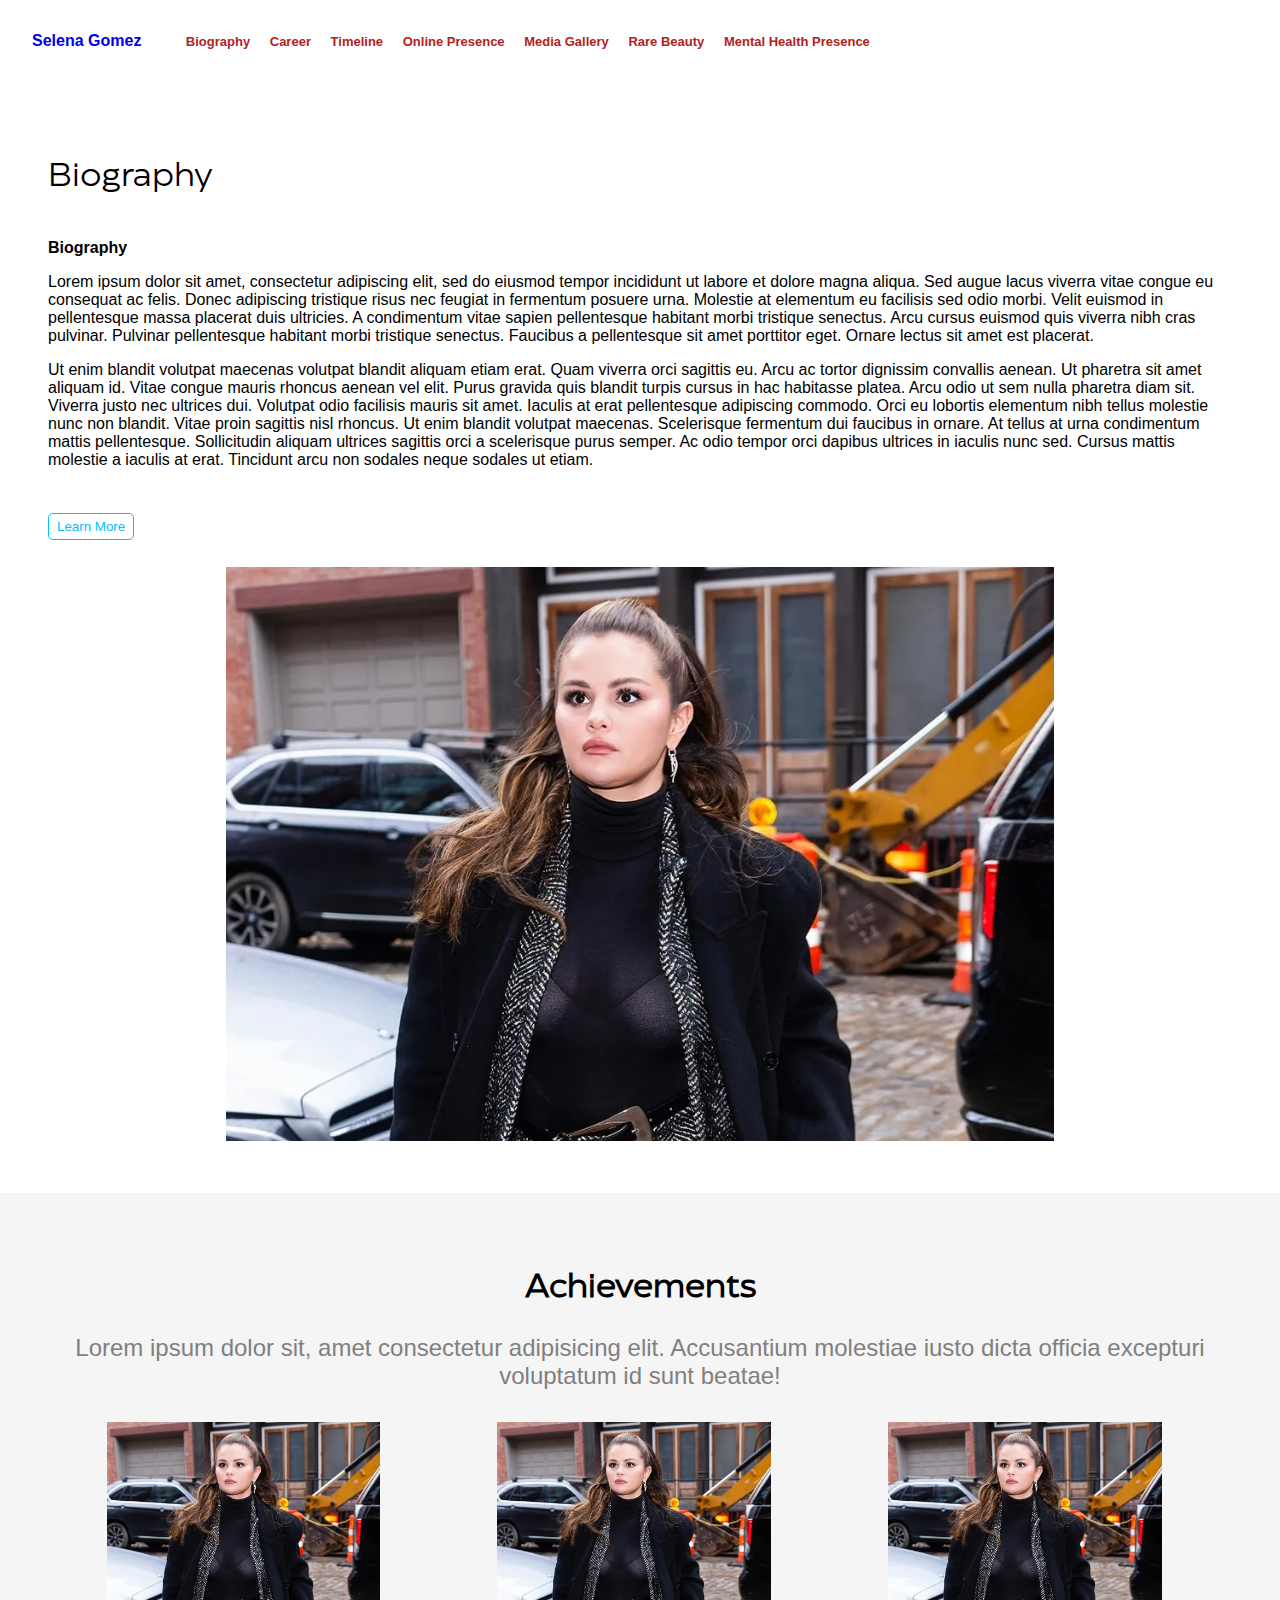
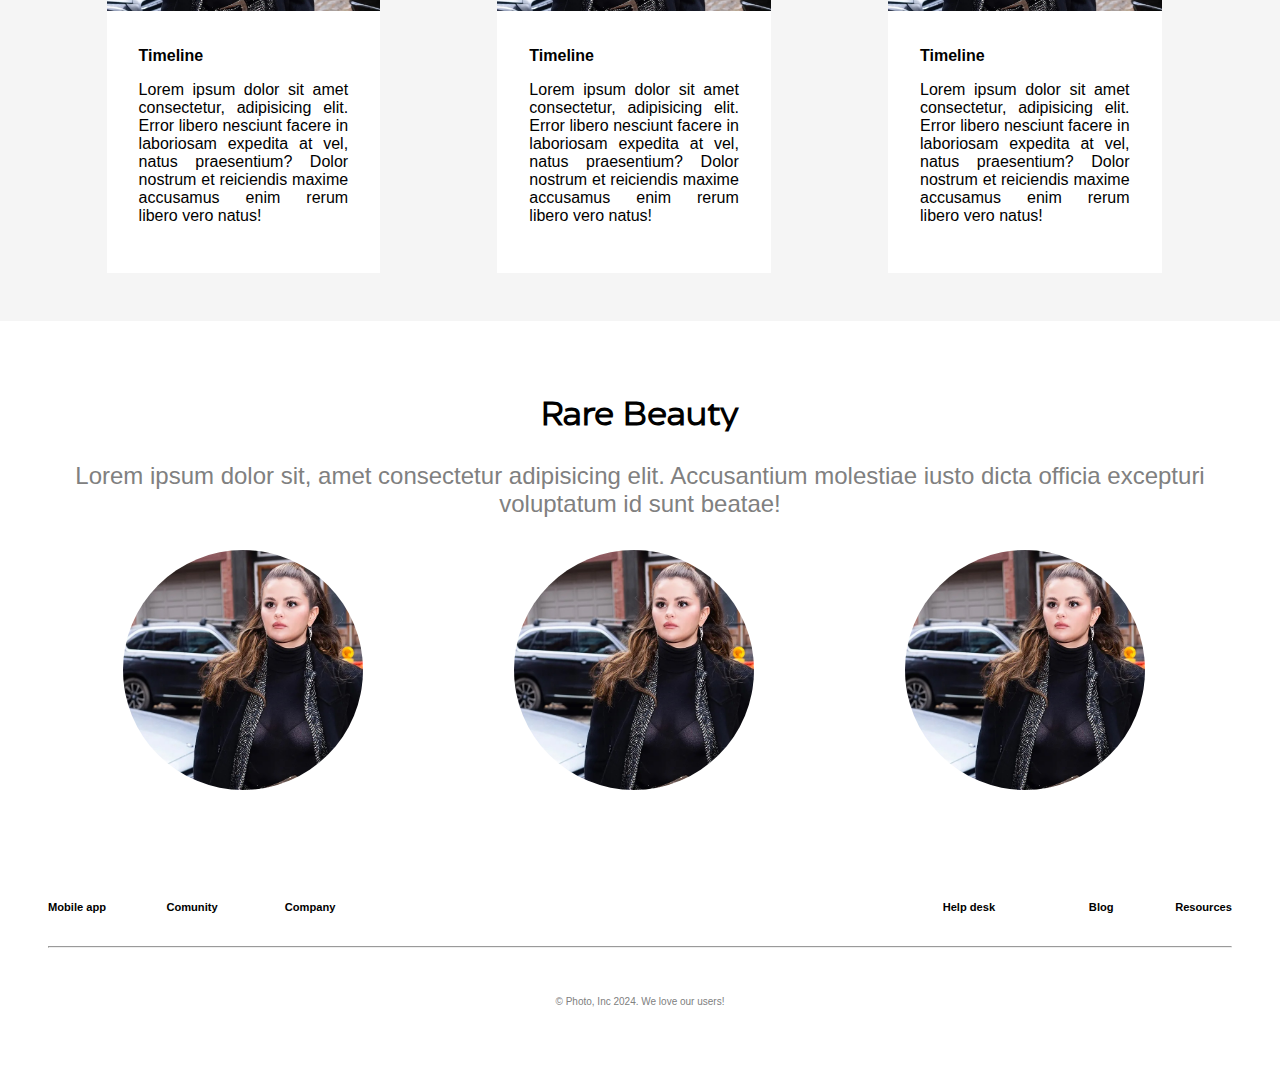
==== Biography.html @ 2fb4ab3d "Frist Commit" ====
<!DOCTYPE html>
<html lang="en">

<head>
    <meta charset="UTF-8">
    <meta name="viewport" content="width=device-width, initial-scale=1.0">
    <meta http-equiv="X-UA-Compatible" content="ie=edge">
    <title>My Website</title>
    <link rel="stylesheet" href="./style.css">
    <link rel="stylesheet" href="./style.css">
    <link rel="icon" href="./favicon.ico" type="image/x-icon">
</head>

<body>
    <header>
        <div class="nav-bar">
            <nav>
                <ul>
                    <a href="./Index.html">
                        <span>
                            Selena Gomez
                        </span>
                    </a>
                    <li><a href="#Biography">Biography</a></li>
                    <li><a href="#Career">Career</a></li>
                    <li><a href="#Timeline">Timeline</a></li>
                    <li><a href="#OnlinePresence">Online Presence</a></li>
                    <li><a href="#MediaGallery">Media Gallery</a></li>
                    <li><a href="#RareBeauty">Rare Beauty</a></li>
                    <li><a href="#MentalHealthPresence">Mental Health Presence</a></li>
                </ul>
            </nav>
        </div>
    </header>
    <main>
        <section class="container">
            <div class="title">
                <p>Biography</p>
            </div>
            <div class="wrapper grid-template-columns-100">
                <div id="Biography">
                    <p class="font-weight-bold">Biography</p>
                    <p>
                        Lorem ipsum dolor sit amet, consectetur adipiscing elit, sed do eiusmod tempor incididunt ut
                        labore et dolore magna aliqua. Sed augue lacus viverra vitae congue eu consequat ac felis. Donec
                        adipiscing tristique risus nec feugiat in fermentum posuere urna. Molestie at elementum eu
                        facilisis sed odio morbi. Velit euismod in pellentesque massa placerat duis ultricies. A
                        condimentum vitae sapien pellentesque habitant morbi tristique senectus. Arcu cursus euismod
                        quis viverra nibh cras pulvinar. Pulvinar pellentesque habitant morbi tristique senectus.
                        Faucibus a pellentesque sit amet porttitor eget. Ornare lectus sit amet est placerat.
                    </p>
                    <p>
                        Ut enim blandit volutpat maecenas volutpat blandit aliquam etiam erat. Quam viverra orci
                        sagittis eu. Arcu ac tortor dignissim convallis aenean. Ut pharetra sit amet aliquam id. Vitae
                        congue mauris rhoncus aenean vel elit. Purus gravida quis blandit turpis cursus in hac habitasse
                        platea. Arcu odio ut sem nulla pharetra diam sit. Viverra justo nec ultrices dui. Volutpat odio
                        facilisis mauris sit amet. Iaculis at erat pellentesque adipiscing commodo. Orci eu lobortis
                        elementum nibh tellus molestie nunc non blandit. Vitae proin sagittis nisl rhoncus. Ut enim
                        blandit volutpat maecenas. Scelerisque fermentum dui faucibus in ornare. At tellus at urna
                        condimentum mattis pellentesque. Sollicitudin aliquam ultrices sagittis orci a scelerisque purus
                        semper. Ac odio tempor orci dapibus ultrices in iaculis nunc sed. Cursus mattis molestie a
                        iaculis at erat. Tincidunt arcu non sodales neque sodales ut etiam.
                    </p>
                    <div class="btn-container">
                        <a href="" class="btn">Learn More</a>
                    </div>
                    <div class="text-align-center">
                        <img class="img-4" src="Resources/selena-gomez-tweed-outfit.jpg" alt="Not Found">
                    </div>
                </div>
            </div>
        </section>
        <section class="container highlight">
            <div id="Achievements" class="text-align-center">
                <div class="title font-weight-bold">
                    <p>Achievements</p>
                </div>
                <div class="sub-title">
                    <p>Lorem ipsum dolor sit, amet consectetur adipisicing elit. Accusantium molestiae iusto dicta
                        officia
                        excepturi voluptatum id sunt beatae!
                    </p>
                </div>
                <div class="wrapper grid-template-columns-33-33-33 text-align-left">
                    <div class="tile">
                        <div>
                            <img src="./Resources/selena-gomez-tweed-outfit.jpg" alt="">
                        </div>
                        <div class="tile-text">
                            <span class="font-weight-bold">Timeline</span>
                            <p>Lorem ipsum dolor sit amet consectetur, adipisicing elit. Error libero nesciunt facere in
                                laboriosam
                                expedita at vel, natus praesentium? Dolor nostrum et reiciendis maxime accusamus enim
                                rerum
                                libero
                                vero natus!
                            </p>
                        </div>
                    </div>
                    <div class="tile">
                        <div>
                            <img src="./Resources/selena-gomez-tweed-outfit.jpg" alt="">
                        </div>
                        <div class="tile-text">
                            <span class="font-weight-bold">Timeline</span>
                            <p>Lorem ipsum dolor sit amet consectetur, adipisicing elit. Error libero nesciunt facere in
                                laboriosam
                                expedita at vel, natus praesentium? Dolor nostrum et reiciendis maxime accusamus enim
                                rerum
                                libero
                                vero natus!
                            </p>
                        </div>
                    </div>
                    <div class="tile">
                        <div>
                            <img src="./Resources/selena-gomez-tweed-outfit.jpg" alt="">
                        </div>
                        <div class="tile-text">
                            <span class="font-weight-bold">Timeline</span>
                            <p>Lorem ipsum dolor sit amet consectetur, adipisicing elit. Error libero nesciunt facere in
                                laboriosam
                                expedita at vel, natus praesentium? Dolor nostrum et reiciendis maxime accusamus enim
                                rerum
                                libero
                                vero natus!
                            </p>
                        </div>
                    </div>
                </div>
            </div>
        </section>
        <section class="container">
            <div id="Bio-RareBeauty" class="text-align-center">
                <div class="title font-weight-bold">
                    <p>Rare Beauty</p>
                </div>
                <div class="sub-title">
                    <p>Lorem ipsum dolor sit, amet consectetur adipisicing elit. Accusantium molestiae iusto dicta
                        officia
                        excepturi voluptatum id sunt beatae!
                    </p>
                </div>
                <div class="wrapper grid-template-columns-33-33-33 align-items-center">
                    <div class="tile">
                        <div class="circle">
                            <img src="./Resources/selena-gomez-tweed-outfit.jpg" alt="">
                        </div>
                    </div>
                    <div class="tile">
                        <div class="circle">
                            <img src="./Resources/selena-gomez-tweed-outfit.jpg" alt="">
                        </div>
                    </div>
                    <div class="tile">
                        <div class="circle">
                            <img src="./Resources/selena-gomez-tweed-outfit.jpg" alt="">
                        </div>
                    </div>
                </div>
            </div>
        </section>
    </main>
    <footer class="container">
        <div class="font-weight-bold">
            <ul class="footer-container">
                <li><a href="">Mobile app</a></li>
                <li><a href="">Comunity</a></li>
                <li><a href="">Company</a></li>
                <li class="empty"><span></span></li>
                <li class="text-align-right"><a href="">Help desk</a></li>
                <li class="text-align-right"><a href="">Blog</a></li>
                <li class="text-align-right"><a href="">Resources</a></li>
            </ul>
        </div>
        <hr>
        <div class="copyright-label text-align-center">
            <span>&copy; Photo, Inc 2024. We love our users!</span>
        </div>
    </footer>
</body>

</html>
---- style.css ----
@font-face {
    font-family: 'EastmanRoman';
    src: url('Resources/EastmanRomanTrial-Regular.otf') format('opentype');
    font-weight: normal;
    font-style: normal;
}

body {
    font-family: "helvetica", arial, "times new roman";
    /* font-family: 'EastmanRoman', sans-serif; */
    max-width: 80rem;
    margin: auto;
}

ul {
    list-style-type: none;
    padding-left: 0rem;
}

a {
    text-decoration: none;
}

nav {
    display: inline;
    font-size: small;
    font-weight: bold;
}

nav ul span {
    margin: 0 2rem;
    font-size: medium;
}

nav ul li {
    display: inline;
    padding: 0 0.5rem;
}

.nav-bar {
    margin: 2rem 0;
}

.nav-bar ul {
    margin: 0;
}

nav ul li a {
    color: firebrick;
}

nav ul li a:hover {
    font-size: initial;
    transition: font-size 0.3s;
}

.video {
    width: 100%;
}

.title {
    font-family: 'EastmanRoman', sans-serif;
    font-size: xx-large;
    margin-bottom: 2rem;
}

.sub-title {
    font-size: x-large;
    margin-bottom: 2rem;
    color: gray;
}

.container {
    padding: 3rem;
}

.full-width {
    width: 99vw;
    position: relative;
    left: 50%;
    right: 50%;
    margin-left: -50vw;
    margin-right: -50vw;
  }

.wrapper {
    display: grid;
}

.grid-template-columns-33-33-33 {
    grid-template-columns: 33% 33% 33%;
    justify-items: center;
}

.grid-template-columns-50-50 {
    grid-template-columns: 50% 50%;
}

.grid-template-columns-100 {
    grid-template-columns: 100%;
}

.btn {
    border: 0.1rem solid deepskyblue;
    padding: 0.3rem 0.5rem;
    color: deepskyblue;
    border-radius: 0.3rem;
    font-size: smaller;
    margin-top: 3rem;
}

.btn:hover {
    background-color: deepskyblue;
    color: white;
}

.btn-container {
    margin-top: 3rem;
}

.img-1 {
    width: 100%;
    filter: brightness(0.7);
}

.img-2 {
    width: 70%;
}

.img-3 {
    width: 100%;
    padding: 5rem 0;
}

.img-4 {
    width: 70%;
    margin-top: 2rem;
}

.highlight {
    background-color: whitesmoke;
}

.align-items-center {
    align-items: center;
}

.text-align-center {
    text-align: center;
}

.text-align-left {
    text-align: left;
}

.text-align-right {
    text-align: right;
}

.font-weight-bold {
    font-weight: bold;
}

.margin-auto {
    margin: auto;
}

.tile {
    margin-bottom: 2rem;
    margin-right: 2rem;
}

.tile img {
    width: 100%;
}

.circle {
    width: 15rem;
    height: 15rem;
    overflow: hidden;
    border-radius: 50%;
}

.circle img{
    height: 100% !important;
    width: auto !important;
}

.tile-text {
    padding: 2rem;
    text-align: justify;
}

#MediaGallery .text-container {
    margin-right: 5rem;
}

#MentalHealthPresence .text-container {
    margin: 0 5rem;
}

#Achievements .tile {
    width: 70%;
    margin: 0;
    background-color: white;
}

#Achievements .tile img {
    width: 100%;
}

#Bio-RareBeauty .tile {
    margin-bottom: 0;
    margin-right: 0;
}

footer a {
    color: black;
    font-size: smaller;
    font-weight: bold;
}

.footer-container {
    display: grid;
    grid-template-columns: 10% 10% 10% 40% 10% 10% 10%;
    margin-bottom: 2rem;
    font-size: smaller;
}

.copyright-label {
    font-size: x-small;
    color: gray;
    margin: 3rem 0 2rem;
}

@media only screen and (max-width: 600px) {
    .wrapper {
        display: grid;
        grid-gap: 1rem;
        align-items: center;
    }

    .grid-template-columns-50-50 {
        grid-template-columns: 100%;
    }

    nav ul li {
        display: block;
        text-align: center;
        margin: 1rem;
    }

    .nav-bar {
        text-align: center;
    }

    nav {
        font-size: small !important;
    }

    nav ul span {
        font-size: medium !important;
    }

    .text-align-right {
        text-align: center;
    }

    .container {
        margin-top: 0;
    }

    .tile {
        margin-right: 0;
    }

    #MediaGallery .text-container {
        text-align: center;
        margin: 0;
    }

    #MentalHealthPresence .text-container {
        text-align: center;
        margin: 0;
    }

    .footer-container {
        display: grid;
        grid-template-columns: 100%;
        margin-bottom: 2rem;
        font-size: smaller;
        text-align: center;
    }

    footer ul {
        margin: 0;
    }

    footer ul li {
        margin: 1rem;
    }

    footer a {
        font-size: small;
    }

    .empty {
        margin: 0;
    }
}

@media only screen and (max-width: 768px) {
    nav {
        font-size: x-small;
    }

    nav ul span {
        font-size: small;
    }
}
---- style.css ----
@font-face {
    font-family: 'EastmanRoman';
    src: url('Resources/EastmanRomanTrial-Regular.otf') format('opentype');
    font-weight: normal;
    font-style: normal;
}

body {
    font-family: "helvetica", arial, "times new roman";
    /* font-family: 'EastmanRoman', sans-serif; */
    max-width: 80rem;
    margin: auto;
}

ul {
    list-style-type: none;
    padding-left: 0rem;
}

a {
    text-decoration: none;
}

nav {
    display: inline;
    font-size: small;
    font-weight: bold;
}

nav ul span {
    margin: 0 2rem;
    font-size: medium;
}

nav ul li {
    display: inline;
    padding: 0 0.5rem;
}

.nav-bar {
    margin: 2rem 0;
}

.nav-bar ul {
    margin: 0;
}

nav ul li a {
    color: firebrick;
}

nav ul li a:hover {
    font-size: initial;
    transition: font-size 0.3s;
}

.video {
    width: 100%;
}

.title {
    font-family: 'EastmanRoman', sans-serif;
    font-size: xx-large;
    margin-bottom: 2rem;
}

.sub-title {
    font-size: x-large;
    margin-bottom: 2rem;
    color: gray;
}

.container {
    padding: 3rem;
}

.full-width {
    width: 99vw;
    position: relative;
    left: 50%;
    right: 50%;
    margin-left: -50vw;
    margin-right: -50vw;
  }

.wrapper {
    display: grid;
}

.grid-template-columns-33-33-33 {
    grid-template-columns: 33% 33% 33%;
    justify-items: center;
}

.grid-template-columns-50-50 {
    grid-template-columns: 50% 50%;
}

.grid-template-columns-100 {
    grid-template-columns: 100%;
}

.btn {
    border: 0.1rem solid deepskyblue;
    padding: 0.3rem 0.5rem;
    color: deepskyblue;
    border-radius: 0.3rem;
    font-size: smaller;
    margin-top: 3rem;
}

.btn:hover {
    background-color: deepskyblue;
    color: white;
}

.btn-container {
    margin-top: 3rem;
}

.img-1 {
    width: 100%;
    filter: brightness(0.7);
}

.img-2 {
    width: 70%;
}

.img-3 {
    width: 100%;
    padding: 5rem 0;
}

.img-4 {
    width: 70%;
    margin-top: 2rem;
}

.highlight {
    background-color: whitesmoke;
}

.align-items-center {
    align-items: center;
}

.text-align-center {
    text-align: center;
}

.text-align-left {
    text-align: left;
}

.text-align-right {
    text-align: right;
}

.font-weight-bold {
    font-weight: bold;
}

.margin-auto {
    margin: auto;
}

.tile {
    margin-bottom: 2rem;
    margin-right: 2rem;
}

.tile img {
    width: 100%;
}

.circle {
    width: 15rem;
    height: 15rem;
    overflow: hidden;
    border-radius: 50%;
}

.circle img{
    height: 100% !important;
    width: auto !important;
}

.tile-text {
    padding: 2rem;
    text-align: justify;
}

#MediaGallery .text-container {
    margin-right: 5rem;
}

#MentalHealthPresence .text-container {
    margin: 0 5rem;
}

#Achievements .tile {
    width: 70%;
    margin: 0;
    background-color: white;
}

#Achievements .tile img {
    width: 100%;
}

#Bio-RareBeauty .tile {
    margin-bottom: 0;
    margin-right: 0;
}

footer a {
    color: black;
    font-size: smaller;
    font-weight: bold;
}

.footer-container {
    display: grid;
    grid-template-columns: 10% 10% 10% 40% 10% 10% 10%;
    margin-bottom: 2rem;
    font-size: smaller;
}

.copyright-label {
    font-size: x-small;
    color: gray;
    margin: 3rem 0 2rem;
}

@media only screen and (max-width: 600px) {
    .wrapper {
        display: grid;
        grid-gap: 1rem;
        align-items: center;
    }

    .grid-template-columns-50-50 {
        grid-template-columns: 100%;
    }

    nav ul li {
        display: block;
        text-align: center;
        margin: 1rem;
    }

    .nav-bar {
        text-align: center;
    }

    nav {
        font-size: small !important;
    }

    nav ul span {
        font-size: medium !important;
    }

    .text-align-right {
        text-align: center;
    }

    .container {
        margin-top: 0;
    }

    .tile {
        margin-right: 0;
    }

    #MediaGallery .text-container {
        text-align: center;
        margin: 0;
    }

    #MentalHealthPresence .text-container {
        text-align: center;
        margin: 0;
    }

    .footer-container {
        display: grid;
        grid-template-columns: 100%;
        margin-bottom: 2rem;
        font-size: smaller;
        text-align: center;
    }

    footer ul {
        margin: 0;
    }

    footer ul li {
        margin: 1rem;
    }

    footer a {
        font-size: small;
    }

    .empty {
        margin: 0;
    }
}

@media only screen and (max-width: 768px) {
    nav {
        font-size: x-small;
    }

    nav ul span {
        font-size: small;
    }
}
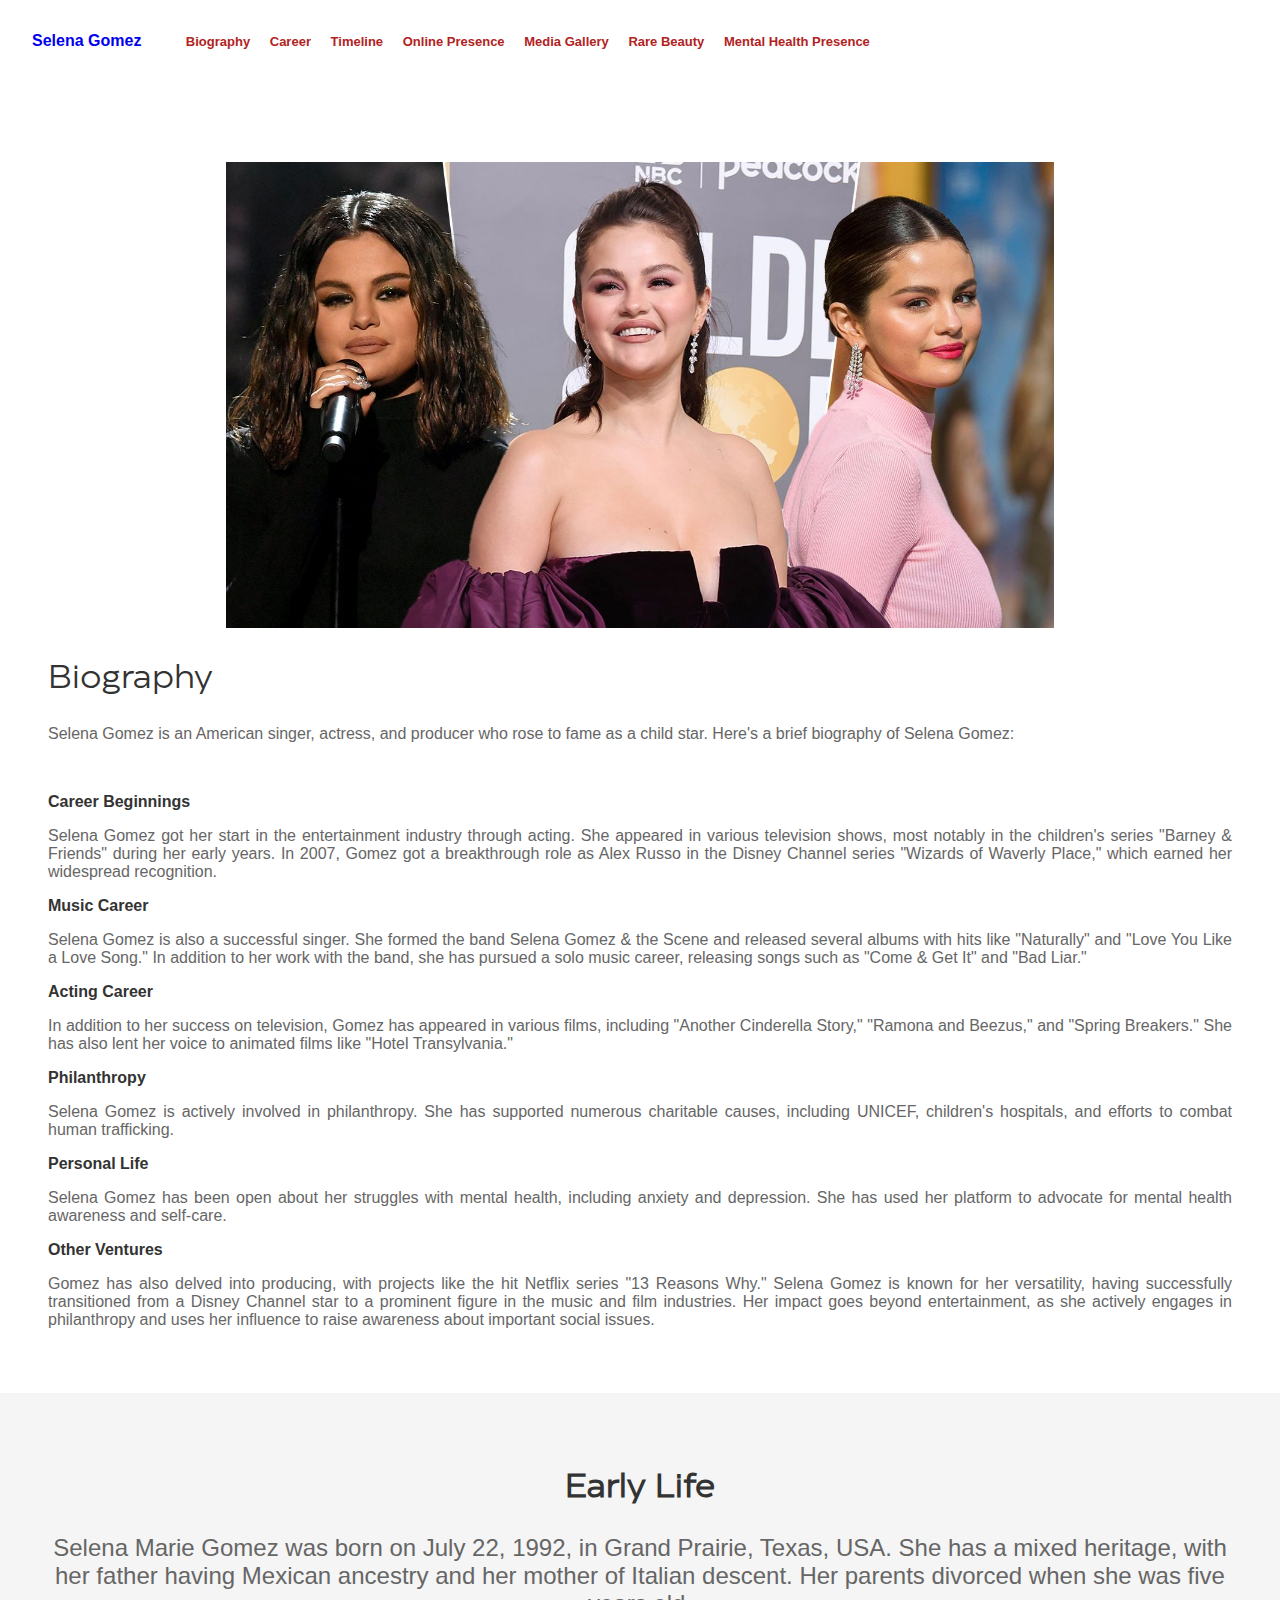
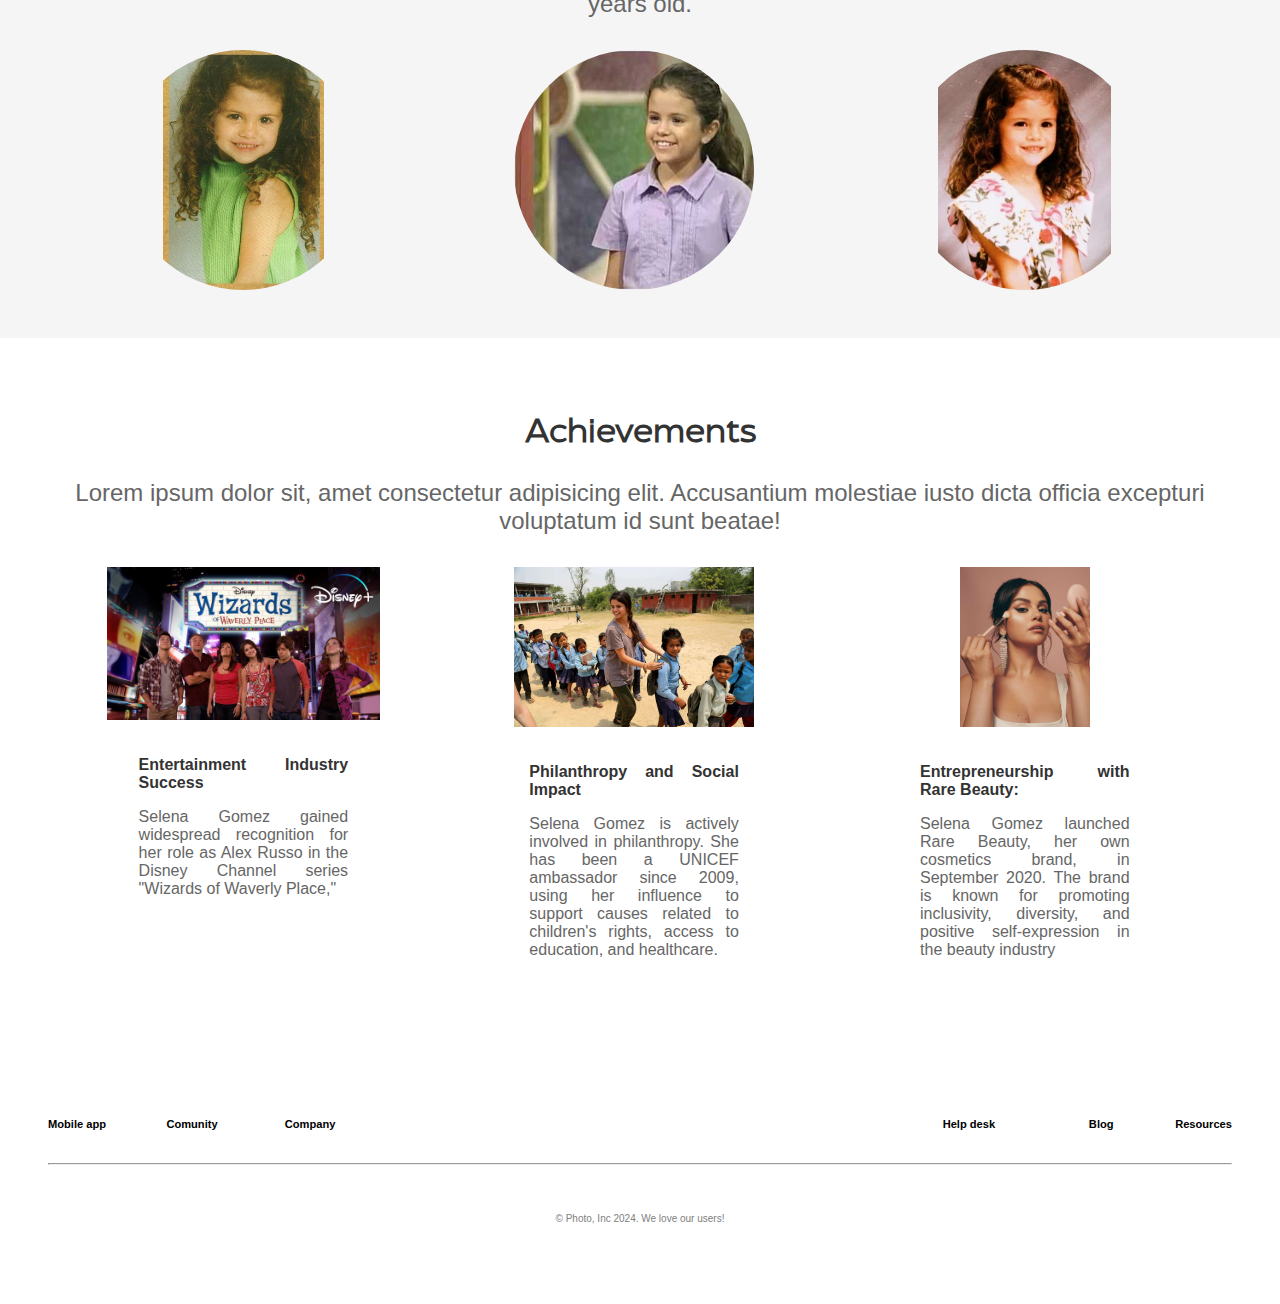
==== commit 36bdac82: "Biography" ====
--- a/Biography.html
+++ b/Biography.html
@@ -34,43 +34,95 @@
     </header>
     <main>
         <section class="container">
-            <div class="title">
-                <p>Biography</p>
+            <div class="wrapper grid-template-columns-100">
+                <div class="text-align-center">
+                    <img class="img-4" src="Resources/Biography/pic-1.jpeg" alt="Not Found">
+                </div>
+                <div id="Biography" class="text-align-justify">
+                    <div class="title">
+                        <p>Biography</p>
+                    </div>
+                    <p>
+                        Selena Gomez is an American singer, actress, and producer who rose to fame as a child star.
+                        Here's a brief biography of Selena Gomez:
+                    </p>
+                    <br>
+                    <p class="font-weight-bold">Career Beginnings</p>
+                    <p>
+                        Selena Gomez got her start in the entertainment industry through acting. She appeared in various
+                        television shows, most notably in the children's series "Barney & Friends" during her early
+                        years.
+                        In 2007, Gomez got a breakthrough role as Alex Russo in the Disney Channel series "Wizards of
+                        Waverly Place," which earned her widespread recognition.
+                    </p>
+                    <p class="font-weight-bold">Music Career</p>
+                    <p>
+                        Selena Gomez is also a successful singer. She formed the band Selena Gomez & the Scene and
+                        released several albums with hits like "Naturally" and "Love You Like a Love Song."
+                        In addition to her work with the band, she has pursued a solo music career, releasing songs such
+                        as "Come & Get It" and "Bad Liar."
+                    </p>
+                    <p class="font-weight-bold">Acting Career</p>
+                    <p>
+                        In addition to her success on television, Gomez has appeared in various films, including
+                        "Another Cinderella Story," "Ramona and Beezus," and "Spring Breakers."
+                        She has also lent her voice to animated films like "Hotel Transylvania."
+                    </p>
+                    <p class="font-weight-bold">Philanthropy</p>
+                    <p>
+                        Selena Gomez is actively involved in philanthropy. She has supported numerous charitable causes,
+                        including UNICEF, children's hospitals, and efforts to combat human trafficking.
+                    </p>
+                    <p class="font-weight-bold">Personal Life</p>
+                    <p>
+                        Selena Gomez has been open about her struggles with mental health, including anxiety and
+                        depression. She has used her platform to advocate for mental health awareness and self-care.
+                    </p>
+                    <p class="font-weight-bold">Other Ventures</p>
+                    <p>
+                        Gomez has also delved into producing, with projects like the hit Netflix series "13 Reasons
+                        Why."
+                        Selena Gomez is known for her versatility, having successfully transitioned from a Disney
+                        Channel star to a prominent figure in the music and film industries. Her impact goes beyond
+                        entertainment, as she actively engages in philanthropy and uses her influence to raise awareness
+                        about important social issues.
+                    </p>
+                    
+                </div>
             </div>
-            <div class="wrapper grid-template-columns-100">
-                <div id="Biography">
-                    <p class="font-weight-bold">Biography</p>
+        </section>
+        <section class="container highlight">
+            <div id="Bio-RareBeauty" class="text-align-center">
+                <div class="title font-weight-bold">
+                    <p>Early Life</p>
+                </div>
+                <div class="sub-title">
                     <p>
-                        Lorem ipsum dolor sit amet, consectetur adipiscing elit, sed do eiusmod tempor incididunt ut
-                        labore et dolore magna aliqua. Sed augue lacus viverra vitae congue eu consequat ac felis. Donec
-                        adipiscing tristique risus nec feugiat in fermentum posuere urna. Molestie at elementum eu
-                        facilisis sed odio morbi. Velit euismod in pellentesque massa placerat duis ultricies. A
-                        condimentum vitae sapien pellentesque habitant morbi tristique senectus. Arcu cursus euismod
-                        quis viverra nibh cras pulvinar. Pulvinar pellentesque habitant morbi tristique senectus.
-                        Faucibus a pellentesque sit amet porttitor eget. Ornare lectus sit amet est placerat.
+                        Selena Marie Gomez was born on July 22, 1992, in Grand Prairie, Texas, USA.
+                        She has a mixed heritage, with her father having Mexican ancestry and her mother of Italian
+                        descent. Her parents divorced when she was five years old.
                     </p>
-                    <p>
-                        Ut enim blandit volutpat maecenas volutpat blandit aliquam etiam erat. Quam viverra orci
-                        sagittis eu. Arcu ac tortor dignissim convallis aenean. Ut pharetra sit amet aliquam id. Vitae
-                        congue mauris rhoncus aenean vel elit. Purus gravida quis blandit turpis cursus in hac habitasse
-                        platea. Arcu odio ut sem nulla pharetra diam sit. Viverra justo nec ultrices dui. Volutpat odio
-                        facilisis mauris sit amet. Iaculis at erat pellentesque adipiscing commodo. Orci eu lobortis
-                        elementum nibh tellus molestie nunc non blandit. Vitae proin sagittis nisl rhoncus. Ut enim
-                        blandit volutpat maecenas. Scelerisque fermentum dui faucibus in ornare. At tellus at urna
-                        condimentum mattis pellentesque. Sollicitudin aliquam ultrices sagittis orci a scelerisque purus
-                        semper. Ac odio tempor orci dapibus ultrices in iaculis nunc sed. Cursus mattis molestie a
-                        iaculis at erat. Tincidunt arcu non sodales neque sodales ut etiam.
-                    </p>
-                    <div class="btn-container">
-                        <a href="" class="btn">Learn More</a>
+                </div>
+                <div class="wrapper grid-template-columns-33-33-33 align-items-center">
+                    <div class="tile">
+                        <div class="circle">
+                            <img src="./Resources/Biography/pic-5.jpeg" alt="">
+                        </div>
                     </div>
-                    <div class="text-align-center">
-                        <img class="img-4" src="Resources/selena-gomez-tweed-outfit.jpg" alt="Not Found">
+                    <div class="tile">
+                        <div class="circle">
+                            <img src="./Resources/Biography/pic-7.jpg" alt="">
+                        </div>
+                    </div>
+                    <div class="tile">
+                        <div class="circle">
+                            <img src="./Resources/Biography/pic-8.webp" alt="">
+                        </div>
                     </div>
                 </div>
             </div>
         </section>
-        <section class="container highlight">
+        <section class="container">
             <div id="Achievements" class="text-align-center">
                 <div class="title font-weight-bold">
                     <p>Achievements</p>
@@ -84,82 +136,43 @@
                 <div class="wrapper grid-template-columns-33-33-33 text-align-left">
                     <div class="tile">
                         <div>
-                            <img src="./Resources/selena-gomez-tweed-outfit.jpg" alt="">
+                            <img src="./Resources/Biography/pic-2.jpg" alt="">
                         </div>
                         <div class="tile-text">
-                            <span class="font-weight-bold">Timeline</span>
-                            <p>Lorem ipsum dolor sit amet consectetur, adipisicing elit. Error libero nesciunt facere in
-                                laboriosam
-                                expedita at vel, natus praesentium? Dolor nostrum et reiciendis maxime accusamus enim
-                                rerum
-                                libero
-                                vero natus!
+                            <span class="font-weight-bold">Entertainment Industry Success</span>
+                            <p>Selena Gomez gained widespread recognition for her role as Alex Russo in the Disney
+                                Channel series "Wizards of Waverly Place,"
                             </p>
                         </div>
                     </div>
                     <div class="tile">
                         <div>
-                            <img src="./Resources/selena-gomez-tweed-outfit.jpg" alt="">
+                            <img src="./Resources/Biography/pic-3.jpeg" alt="">
                         </div>
                         <div class="tile-text">
-                            <span class="font-weight-bold">Timeline</span>
-                            <p>Lorem ipsum dolor sit amet consectetur, adipisicing elit. Error libero nesciunt facere in
-                                laboriosam
-                                expedita at vel, natus praesentium? Dolor nostrum et reiciendis maxime accusamus enim
-                                rerum
-                                libero
-                                vero natus!
+                            <span class="font-weight-bold">Philanthropy and Social Impact</span>
+                            <p>Selena Gomez is actively involved in philanthropy. She has been a UNICEF ambassador since
+                                2009, using her influence to support causes related to children's rights, access to
+                                education, and healthcare.
                             </p>
                         </div>
                     </div>
                     <div class="tile">
                         <div>
-                            <img src="./Resources/selena-gomez-tweed-outfit.jpg" alt="">
+                            <img src="./Resources/Biography/pic-4.jpg" alt="">
                         </div>
                         <div class="tile-text">
-                            <span class="font-weight-bold">Timeline</span>
-                            <p>Lorem ipsum dolor sit amet consectetur, adipisicing elit. Error libero nesciunt facere in
-                                laboriosam
-                                expedita at vel, natus praesentium? Dolor nostrum et reiciendis maxime accusamus enim
-                                rerum
-                                libero
-                                vero natus!
+                            <span class="font-weight-bold">Entrepreneurship with Rare Beauty:</span>
+                            <p>Selena Gomez launched Rare Beauty, her own cosmetics brand, in September 2020. The brand
+                                is known for promoting inclusivity, diversity, and positive self-expression in the
+                                beauty industry
                             </p>
                         </div>
                     </div>
                 </div>
             </div>
         </section>
-        <section class="container">
-            <div id="Bio-RareBeauty" class="text-align-center">
-                <div class="title font-weight-bold">
-                    <p>Rare Beauty</p>
-                </div>
-                <div class="sub-title">
-                    <p>Lorem ipsum dolor sit, amet consectetur adipisicing elit. Accusantium molestiae iusto dicta
-                        officia
-                        excepturi voluptatum id sunt beatae!
-                    </p>
-                </div>
-                <div class="wrapper grid-template-columns-33-33-33 align-items-center">
-                    <div class="tile">
-                        <div class="circle">
-                            <img src="./Resources/selena-gomez-tweed-outfit.jpg" alt="">
-                        </div>
-                    </div>
-                    <div class="tile">
-                        <div class="circle">
-                            <img src="./Resources/selena-gomez-tweed-outfit.jpg" alt="">
-                        </div>
-                    </div>
-                    <div class="tile">
-                        <div class="circle">
-                            <img src="./Resources/selena-gomez-tweed-outfit.jpg" alt="">
-                        </div>
-                    </div>
-                </div>
-            </div>
-        </section>
+        
     </main>
     <footer class="container">
         <div class="font-weight-bold">
--- a/style.css
+++ b/style.css
@@ -12,6 +12,10 @@
     margin: auto;
 }
 
+p {
+    color: #666;
+}
+
 ul {
     list-style-type: none;
     padding-left: 0rem;
@@ -62,6 +66,11 @@
     font-family: 'EastmanRoman', sans-serif;
     font-size: xx-large;
     margin-bottom: 2rem;
+    color: #333;
+}
+
+.title p {
+    color: #333;
 }
 
 .sub-title {
@@ -157,8 +166,13 @@
     text-align: right;
 }
 
+.text-align-justify {
+    text-align: justify;
+}
+
 .font-weight-bold {
     font-weight: bold;
+    color: #333;
 }
 
 .margin-auto {
@@ -203,10 +217,13 @@
     width: 70%;
     margin: 0;
     background-color: white;
+    text-align: center;
 }
 
 #Achievements .tile img {
     width: 100%;
+    max-height: 10rem;
+    max-width: max-content;
 }
 
 #Bio-RareBeauty .tile {
--- a/style.css
+++ b/style.css
@@ -12,6 +12,10 @@
     margin: auto;
 }
 
+p {
+    color: #666;
+}
+
 ul {
     list-style-type: none;
     padding-left: 0rem;
@@ -62,6 +66,11 @@
     font-family: 'EastmanRoman', sans-serif;
     font-size: xx-large;
     margin-bottom: 2rem;
+    color: #333;
+}
+
+.title p {
+    color: #333;
 }
 
 .sub-title {
@@ -157,8 +166,13 @@
     text-align: right;
 }
 
+.text-align-justify {
+    text-align: justify;
+}
+
 .font-weight-bold {
     font-weight: bold;
+    color: #333;
 }
 
 .margin-auto {
@@ -203,10 +217,13 @@
     width: 70%;
     margin: 0;
     background-color: white;
+    text-align: center;
 }
 
 #Achievements .tile img {
     width: 100%;
+    max-height: 10rem;
+    max-width: max-content;
 }
 
 #Bio-RareBeauty .tile {
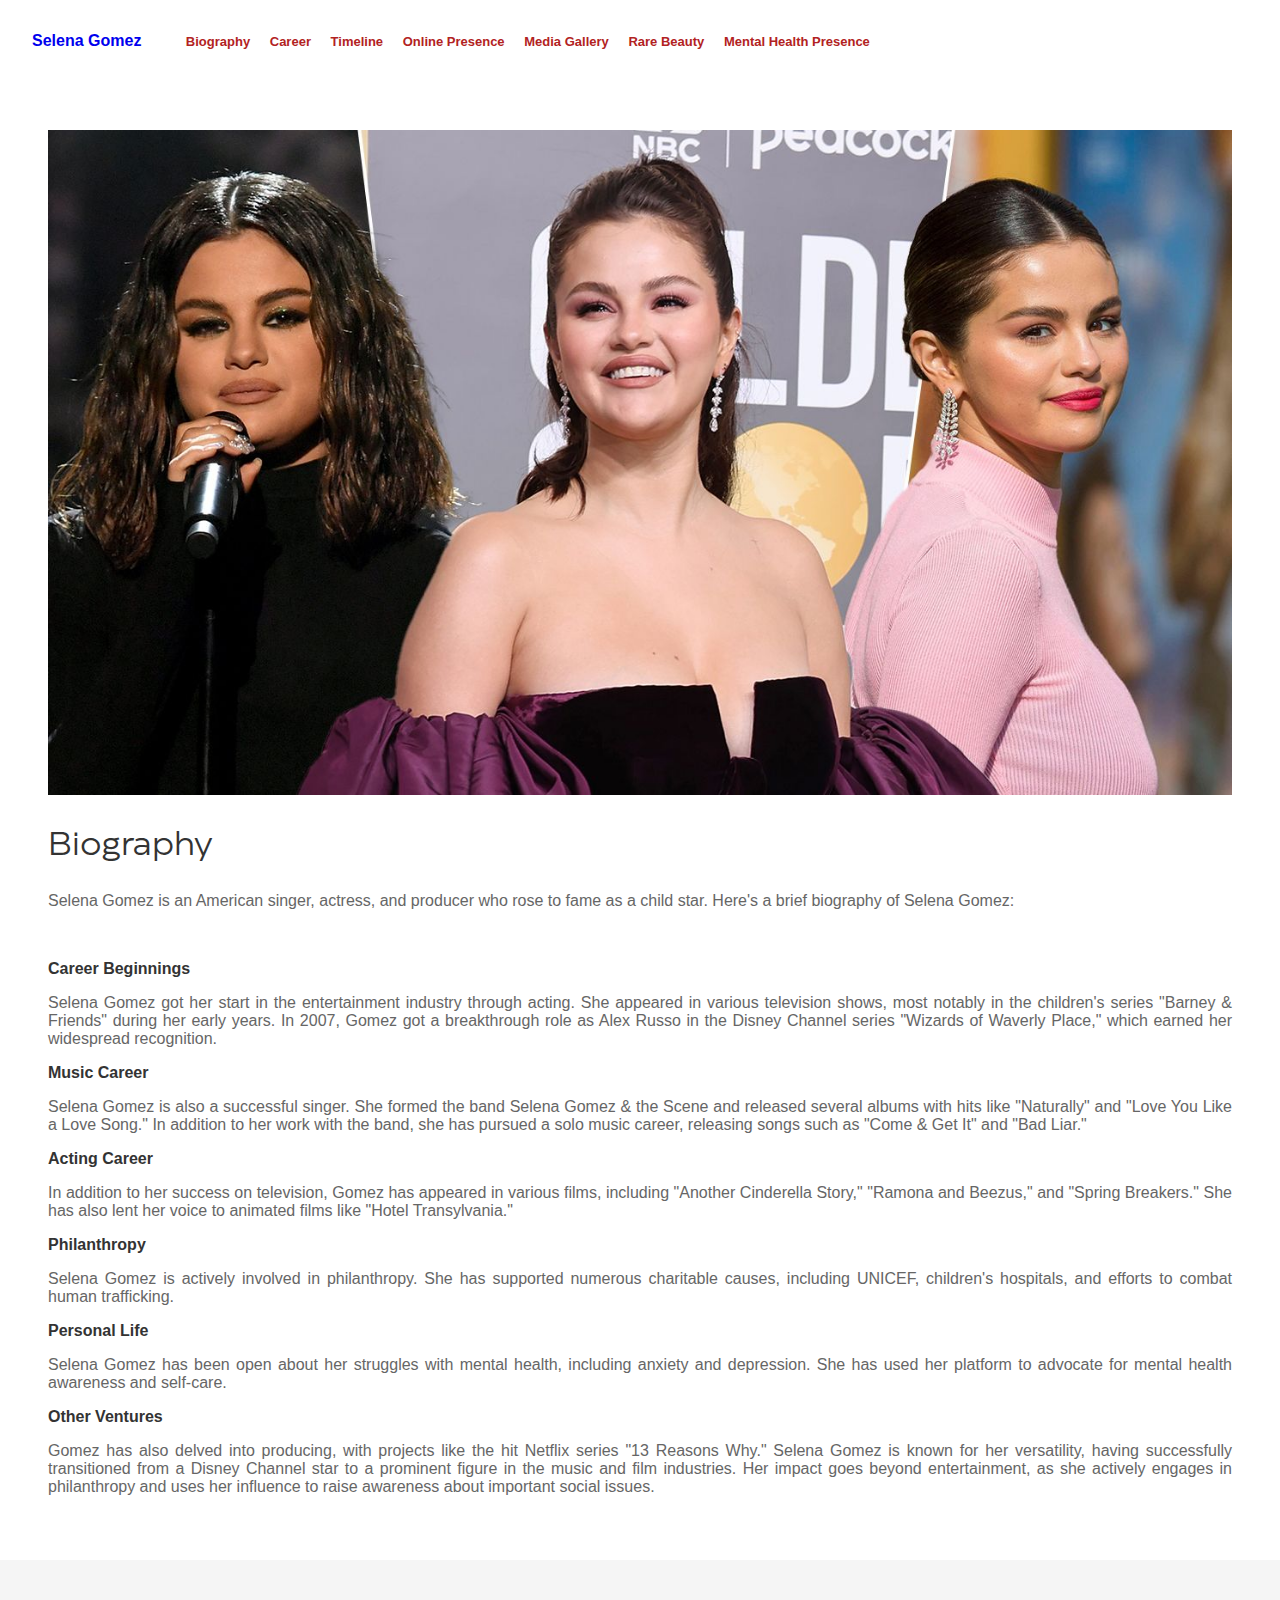
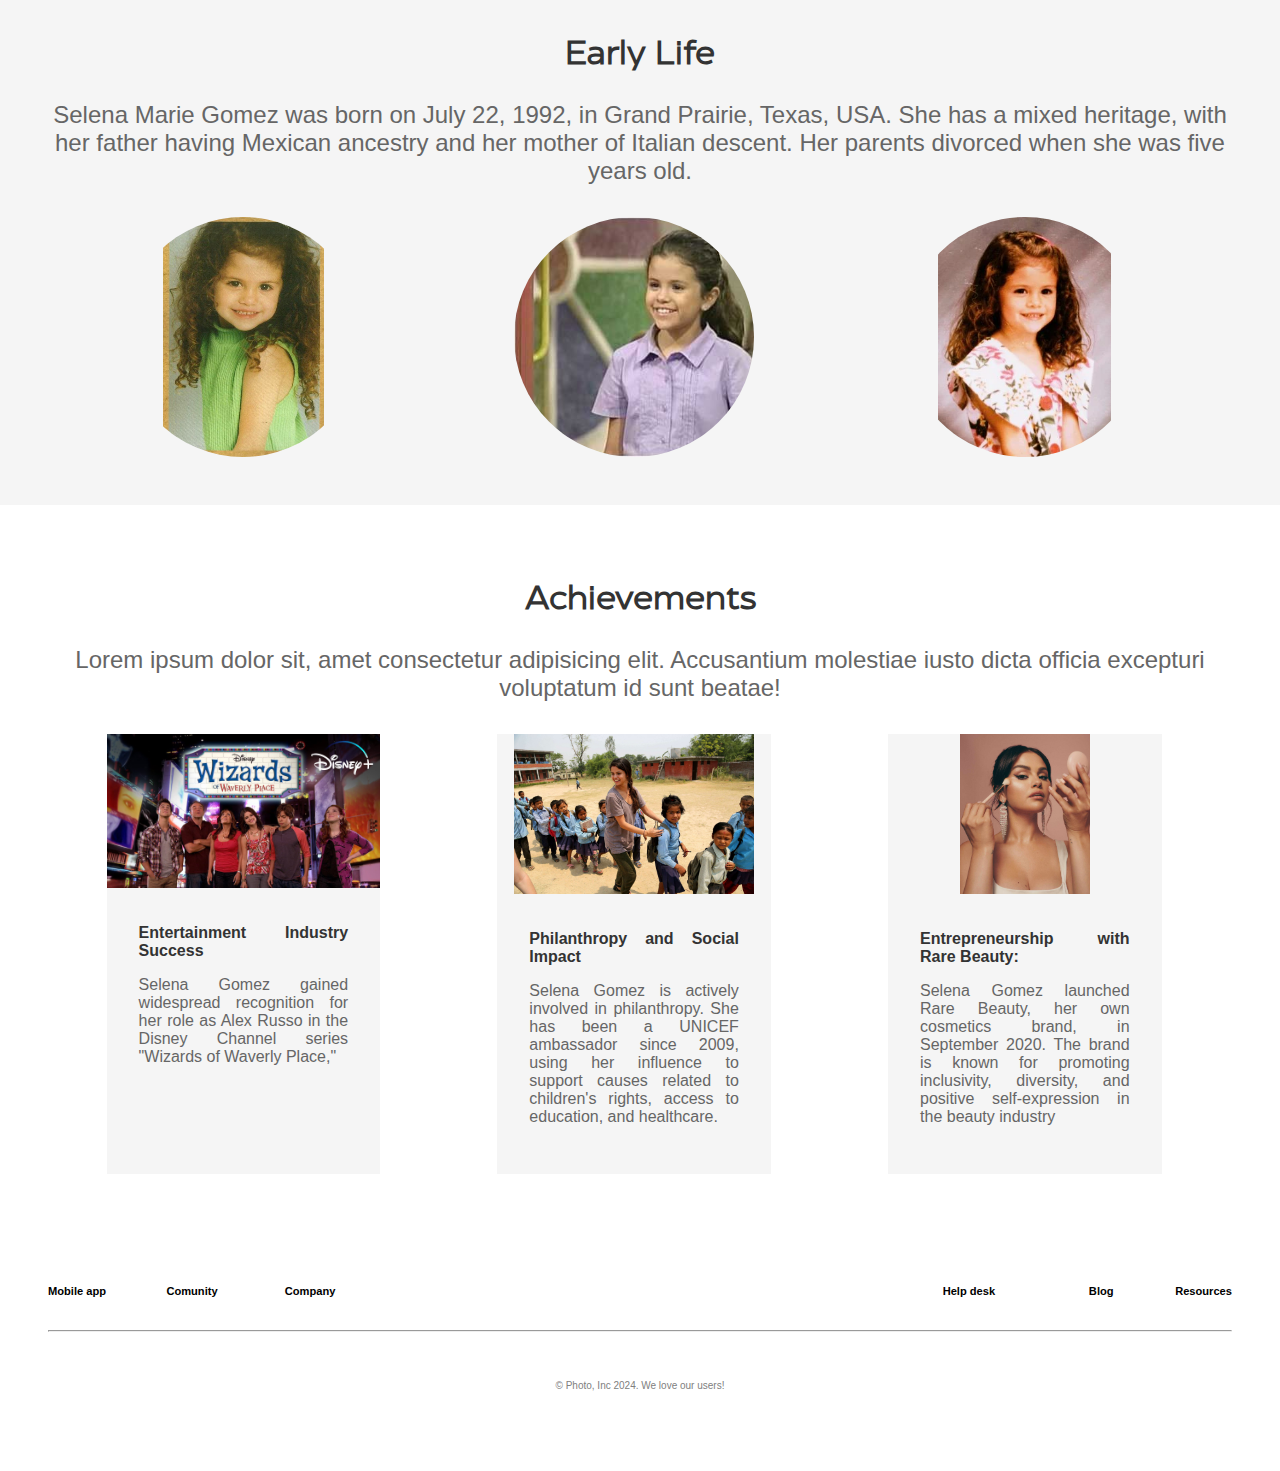
==== commit e29ffde4: "MenuBar" ====
--- a/Biography.html
+++ b/Biography.html
@@ -21,13 +21,13 @@
                             Selena Gomez
                         </span>
                     </a>
-                    <li><a href="#Biography">Biography</a></li>
-                    <li><a href="#Career">Career</a></li>
-                    <li><a href="#Timeline">Timeline</a></li>
-                    <li><a href="#OnlinePresence">Online Presence</a></li>
-                    <li><a href="#MediaGallery">Media Gallery</a></li>
-                    <li><a href="#RareBeauty">Rare Beauty</a></li>
-                    <li><a href="#MentalHealthPresence">Mental Health Presence</a></li>
+                    <li><a href="./Biography.html">Biography</a></li>
+                    <li><a href="./Career.html">Career</a></li>
+                    <li><a href="./Timeline.html">Timeline</a></li>
+                    <li><a href="./OnlinePresence.html">Online Presence</a></li>
+                    <li><a href="./MediaGallery.html">Media Gallery</a></li>
+                    <li><a href="./RareBeauty.html">Rare Beauty</a></li>
+                    <li><a href="./MentalHealth.html">Mental Health Presence</a></li>
                 </ul>
             </nav>
         </div>
@@ -36,7 +36,7 @@
         <section class="container">
             <div class="wrapper grid-template-columns-100">
                 <div class="text-align-center">
-                    <img class="img-4" src="Resources/Biography/pic-1.jpeg" alt="Not Found">
+                    <img class="img" src="Resources/Biography/pic-1.jpeg" alt="Not Found">
                 </div>
                 <div id="Biography" class="text-align-justify">
                     <div class="title">
--- a/style.css
+++ b/style.css
@@ -90,7 +90,7 @@
     right: 50%;
     margin-left: -50vw;
     margin-right: -50vw;
-  }
+}
 
 .wrapper {
     display: grid;
@@ -120,11 +120,15 @@
 
 .btn:hover {
     background-color: deepskyblue;
-    color: white;
+    color: whitesmoke;
 }
 
 .btn-container {
     margin-top: 3rem;
+}
+
+.img {
+    width: 100%;
 }
 
 .img-1 {
@@ -195,7 +199,7 @@
     border-radius: 50%;
 }
 
-.circle img{
+.circle img {
     height: 100% !important;
     width: auto !important;
 }
@@ -205,18 +209,14 @@
     text-align: justify;
 }
 
-#MediaGallery .text-container {
-    margin-right: 5rem;
-}
-
-#MentalHealthPresence .text-container {
+.text-container {
     margin: 0 5rem;
 }
 
 #Achievements .tile {
     width: 70%;
     margin: 0;
-    background-color: white;
+    background-color: whitesmoke;
     text-align: center;
 }
 
@@ -229,6 +229,10 @@
 #Bio-RareBeauty .tile {
     margin-bottom: 0;
     margin-right: 0;
+}
+
+#Acting-Career li {
+    margin: 2rem 0;
 }
 
 footer a {
@@ -291,12 +295,7 @@
         margin-right: 0;
     }
 
-    #MediaGallery .text-container {
-        text-align: center;
-        margin: 0;
-    }
-
-    #MentalHealthPresence .text-container {
+    .text-container {
         text-align: center;
         margin: 0;
     }
@@ -326,6 +325,125 @@
     }
 }
 
+/* Timeline */
+#time-line .timeline {
+    position: relative;
+    max-width: 100%;
+    ;
+    margin: 0 auto;
+}
+
+#time-line .timeline {
+    position: relative;
+    max-width: 100%;
+    margin: 0 auto;
+}
+
+#time-line .timeline::after {
+    content: '';
+    position: absolute;
+    width: 0.375rem;
+    background-color: whitesmoke;
+    top: 0;
+    bottom: 0;
+    left: 50%;
+    margin-left: -0.188rem;
+}
+
+#time-line .container {
+    padding: 0.625rem 2.5rem;
+    position: relative;
+    background-color: inherit;
+    width: 50%;
+}
+
+#time-line .container::after {
+    content: '';
+    position: absolute;
+    width: 1.563rem;
+    height: 1.563rem;
+    right: -1.063rem;
+    background-color: whitesmoke;
+    border: 0.25rem solid firebrick;
+    top: 0.938rem;
+    border-radius: 50%;
+    z-index: 1;
+}
+
+#time-line .left {
+    left: -5rem;
+}
+
+#time-line .right {
+    left: 50%;
+}
+
+#time-line .left::before {
+    content: " ";
+    height: 0;
+    position: absolute;
+    top: 1.375rem;
+    width: 0;
+    z-index: 1;
+    right: 1.875rem;
+    border: medium solid whitesmoke;
+    border-width: 0.625rem 0 0.625rem 0.625rem;
+    border-color: transparent transparent transparent whitesmoke;
+}
+
+#time-line .right::before {
+    content: " ";
+    height: 0;
+    position: absolute;
+    top: 1.375rem;
+    width: 0;
+    z-index: 1;
+    left: 1.875rem;
+    border: medium solid whitesmoke;
+    border-width: 0.625rem 0.625rem 0.625rem 0;
+    border-color: transparent whitesmoke transparent transparent;
+}
+
+#time-line .right::after {
+    left: -1rem;
+}
+
+#time-line .content {
+    padding: 1.25rem 1.875rem;
+    background-color: whitesmoke;
+    position: relative;
+    border-radius: 0.375rem;
+}
+
+@media screen and (max-width: 600px) {
+
+    #time-line .timeline::after {
+        left: 1.938rem;
+    }
+
+    #time-line .container {
+        width: 100%;
+        padding-left: 4.375rem;
+        padding-right: 1.563rem;
+    }
+
+    #time-line .container::before {
+        left: 60px;
+        border: medium solid whitesmoke;
+        border-width: 0.625rem 0.625rem 0.625rem 0;
+        border-color: transparent whitesmoke transparent transparent;
+    }
+
+    #time-line .left::after,
+    #time-line .right::after {
+        left: 0.938rem;
+    }
+
+    #time-line .right {
+        left: 0%;
+    }
+}
+
 @media only screen and (max-width: 768px) {
     nav {
         font-size: x-small;
@@ -334,4 +452,192 @@
     nav ul span {
         font-size: small;
     }
+}
+
+/* Slider */
+.slider-container {
+    width: 100%;
+    height: 40rem;
+    /* overflow: hidden; */
+    position: relative;
+    /* since slides are absolute */
+    box-shadow: 0 2px 10px black;
+
+    animation: 0.4s 0.2s both fadeIn;
+}
+
+.slide {
+    /* positioning all slides normal position to full size of slider and in view */
+    position: absolute;
+    top: 0;
+    left: 0;
+    height: 100%;
+    width: 100%;
+
+    animation: 12s linear infinite sliderAnimation;
+
+    border: 20px solid #1d1e22;
+    /* thought it looked good */
+    box-sizing: border-box;
+    /* to keep total width at 100% */
+
+    box-shadow: inset 0 0 20px black;
+    /* inset shadow on the slides */
+
+    display: flex;
+    /* to position the text inside*/
+}
+
+.slide:first-of-type {
+    /* City */
+    background: no-repeat 50% 20%/cover url('./Resources/MediaGallery/pic-1.jpg');
+    /* positioning for the text inside */
+    justify-content: flex-end;
+    align-items: flex-start;
+}
+
+.slide:nth-of-type(2) {
+    /* Nature Bridge */
+    background: no-repeat 50% 10%/cover url('./Resources/MediaGallery/pic-2.webp');
+
+    /* 12s - 9s = 3s... Will start after 3s */
+    animation-delay: -9s;
+}
+
+.slide:nth-of-type(3) {
+    /* Painting */
+    background: no-repeat 50% 10%/cover url('./Resources/MediaGallery/pic-3.jpg');
+    /* Will start after 6s */
+    animation-delay: -6s;
+
+    /* positioning for the text inside */
+    justify-content: flex-end;
+    align-items: center;
+}
+
+.slide:nth-of-type(4) {
+    /* Painting */
+    background: no-repeat 50% 10%/cover url('./Resources/MediaGallery/pic-4.webp');
+    /* Will start after 6s */
+    animation-delay: -6s;
+
+    /* positioning for the text inside */
+    justify-content: flex-end;
+    align-items: center;
+}
+
+.slide:nth-of-type(5) {
+    /* Painting */
+    background: no-repeat 50% 10%/cover url('./Resources/MediaGallery/pic-5.webp');
+    /* Will start after 6s */
+    animation-delay: -6s;
+
+    /* positioning for the text inside */
+    justify-content: flex-end;
+    align-items: center;
+}
+
+.slide:nth-of-type(6) {
+    /* Painting */
+    background: no-repeat 50% 10%/cover url('./Resources/MediaGallery/pic-6.webp');
+    /* Will start after 6s */
+    animation-delay: -6s;
+
+    /* positioning for the text inside */
+    justify-content: flex-end;
+    align-items: center;
+}
+
+.slide:last-of-type {
+    /* Coffee */
+    background: no-repeat 50% 10%/cover url('./Resources/MediaGallery/pic-15.webp');
+    /* Will start after 9s */
+    animation-delay: -3s;
+
+    /* positioning for the text inside */
+    justify-content: center;
+    align-items: center;
+}
+
+@keyframes sliderAnimation {
+
+    /* 4 slides, 20% in place and 5% transition time = 100% */
+    0% {
+        transform: translateX(0);
+        opacity: 1;
+    }
+
+    /* starts in view */
+    20% {
+        transform: translateX(0);
+        opacity: 1;
+    }
+
+    /* stays in view */
+    25% {
+        transform: translateX(-100%);
+        opacity: 1;
+    }
+
+    /* slides out left */
+    70% {
+        transform: translateX(-100%);
+        opacity: 0;
+    }
+
+    /* Doesn't matter at what percent: changes to transparent so can't see it travel back across to the right. */
+    71% {
+        transform: translateX(100%);
+        opacity: 0;
+    }
+
+    /* Doesn't matter at what percent: moves off right */
+    95% {
+        transform: translateX(100%);
+        opacity: 1;
+    }
+
+    /* Becomes transparent and Ready to slide on from the right */
+}
+
+.slide p {
+    /*style for the text*/
+    margin: 5vw;
+    font-size: 3vw;
+    color: white;
+    text-shadow: 0.1vw 0.1vw black;
+    font-family: Arial Black, Georgia, Garamond, Palatino, Trebuchet MS, Verdana;
+}
+
+.slide:last-of-type p {
+    /* because white text on white background */
+    text-shadow: 0 0 15px black;
+}
+
+.link {
+    text-align: center;
+    padding: 100px;
+}
+
+.link a {
+    color: white;
+}
+
+@keyframes fadeIn {
+    from {
+        opacity: 0;
+    }
+}
+
+.parallax-background {
+    height: 45rem;
+    padding: 50px 0;
+    background-image: url('./Resources/RareBeauty/1304411.jpeg');
+    background-position: 0 -400px;
+
+    background-attachment: fixed;
+    background-position: 50% -75rem;
+    background-repeat: no-repeat;
+    /* height: 400px; */
+    position: relative;
 }--- a/style.css
+++ b/style.css
@@ -90,7 +90,7 @@
     right: 50%;
     margin-left: -50vw;
     margin-right: -50vw;
-  }
+}
 
 .wrapper {
     display: grid;
@@ -120,11 +120,15 @@
 
 .btn:hover {
     background-color: deepskyblue;
-    color: white;
+    color: whitesmoke;
 }
 
 .btn-container {
     margin-top: 3rem;
+}
+
+.img {
+    width: 100%;
 }
 
 .img-1 {
@@ -195,7 +199,7 @@
     border-radius: 50%;
 }
 
-.circle img{
+.circle img {
     height: 100% !important;
     width: auto !important;
 }
@@ -205,18 +209,14 @@
     text-align: justify;
 }
 
-#MediaGallery .text-container {
-    margin-right: 5rem;
-}
-
-#MentalHealthPresence .text-container {
+.text-container {
     margin: 0 5rem;
 }
 
 #Achievements .tile {
     width: 70%;
     margin: 0;
-    background-color: white;
+    background-color: whitesmoke;
     text-align: center;
 }
 
@@ -229,6 +229,10 @@
 #Bio-RareBeauty .tile {
     margin-bottom: 0;
     margin-right: 0;
+}
+
+#Acting-Career li {
+    margin: 2rem 0;
 }
 
 footer a {
@@ -291,12 +295,7 @@
         margin-right: 0;
     }
 
-    #MediaGallery .text-container {
-        text-align: center;
-        margin: 0;
-    }
-
-    #MentalHealthPresence .text-container {
+    .text-container {
         text-align: center;
         margin: 0;
     }
@@ -326,6 +325,125 @@
     }
 }
 
+/* Timeline */
+#time-line .timeline {
+    position: relative;
+    max-width: 100%;
+    ;
+    margin: 0 auto;
+}
+
+#time-line .timeline {
+    position: relative;
+    max-width: 100%;
+    margin: 0 auto;
+}
+
+#time-line .timeline::after {
+    content: '';
+    position: absolute;
+    width: 0.375rem;
+    background-color: whitesmoke;
+    top: 0;
+    bottom: 0;
+    left: 50%;
+    margin-left: -0.188rem;
+}
+
+#time-line .container {
+    padding: 0.625rem 2.5rem;
+    position: relative;
+    background-color: inherit;
+    width: 50%;
+}
+
+#time-line .container::after {
+    content: '';
+    position: absolute;
+    width: 1.563rem;
+    height: 1.563rem;
+    right: -1.063rem;
+    background-color: whitesmoke;
+    border: 0.25rem solid firebrick;
+    top: 0.938rem;
+    border-radius: 50%;
+    z-index: 1;
+}
+
+#time-line .left {
+    left: -5rem;
+}
+
+#time-line .right {
+    left: 50%;
+}
+
+#time-line .left::before {
+    content: " ";
+    height: 0;
+    position: absolute;
+    top: 1.375rem;
+    width: 0;
+    z-index: 1;
+    right: 1.875rem;
+    border: medium solid whitesmoke;
+    border-width: 0.625rem 0 0.625rem 0.625rem;
+    border-color: transparent transparent transparent whitesmoke;
+}
+
+#time-line .right::before {
+    content: " ";
+    height: 0;
+    position: absolute;
+    top: 1.375rem;
+    width: 0;
+    z-index: 1;
+    left: 1.875rem;
+    border: medium solid whitesmoke;
+    border-width: 0.625rem 0.625rem 0.625rem 0;
+    border-color: transparent whitesmoke transparent transparent;
+}
+
+#time-line .right::after {
+    left: -1rem;
+}
+
+#time-line .content {
+    padding: 1.25rem 1.875rem;
+    background-color: whitesmoke;
+    position: relative;
+    border-radius: 0.375rem;
+}
+
+@media screen and (max-width: 600px) {
+
+    #time-line .timeline::after {
+        left: 1.938rem;
+    }
+
+    #time-line .container {
+        width: 100%;
+        padding-left: 4.375rem;
+        padding-right: 1.563rem;
+    }
+
+    #time-line .container::before {
+        left: 60px;
+        border: medium solid whitesmoke;
+        border-width: 0.625rem 0.625rem 0.625rem 0;
+        border-color: transparent whitesmoke transparent transparent;
+    }
+
+    #time-line .left::after,
+    #time-line .right::after {
+        left: 0.938rem;
+    }
+
+    #time-line .right {
+        left: 0%;
+    }
+}
+
 @media only screen and (max-width: 768px) {
     nav {
         font-size: x-small;
@@ -334,4 +452,192 @@
     nav ul span {
         font-size: small;
     }
+}
+
+/* Slider */
+.slider-container {
+    width: 100%;
+    height: 40rem;
+    /* overflow: hidden; */
+    position: relative;
+    /* since slides are absolute */
+    box-shadow: 0 2px 10px black;
+
+    animation: 0.4s 0.2s both fadeIn;
+}
+
+.slide {
+    /* positioning all slides normal position to full size of slider and in view */
+    position: absolute;
+    top: 0;
+    left: 0;
+    height: 100%;
+    width: 100%;
+
+    animation: 12s linear infinite sliderAnimation;
+
+    border: 20px solid #1d1e22;
+    /* thought it looked good */
+    box-sizing: border-box;
+    /* to keep total width at 100% */
+
+    box-shadow: inset 0 0 20px black;
+    /* inset shadow on the slides */
+
+    display: flex;
+    /* to position the text inside*/
+}
+
+.slide:first-of-type {
+    /* City */
+    background: no-repeat 50% 20%/cover url('./Resources/MediaGallery/pic-1.jpg');
+    /* positioning for the text inside */
+    justify-content: flex-end;
+    align-items: flex-start;
+}
+
+.slide:nth-of-type(2) {
+    /* Nature Bridge */
+    background: no-repeat 50% 10%/cover url('./Resources/MediaGallery/pic-2.webp');
+
+    /* 12s - 9s = 3s... Will start after 3s */
+    animation-delay: -9s;
+}
+
+.slide:nth-of-type(3) {
+    /* Painting */
+    background: no-repeat 50% 10%/cover url('./Resources/MediaGallery/pic-3.jpg');
+    /* Will start after 6s */
+    animation-delay: -6s;
+
+    /* positioning for the text inside */
+    justify-content: flex-end;
+    align-items: center;
+}
+
+.slide:nth-of-type(4) {
+    /* Painting */
+    background: no-repeat 50% 10%/cover url('./Resources/MediaGallery/pic-4.webp');
+    /* Will start after 6s */
+    animation-delay: -6s;
+
+    /* positioning for the text inside */
+    justify-content: flex-end;
+    align-items: center;
+}
+
+.slide:nth-of-type(5) {
+    /* Painting */
+    background: no-repeat 50% 10%/cover url('./Resources/MediaGallery/pic-5.webp');
+    /* Will start after 6s */
+    animation-delay: -6s;
+
+    /* positioning for the text inside */
+    justify-content: flex-end;
+    align-items: center;
+}
+
+.slide:nth-of-type(6) {
+    /* Painting */
+    background: no-repeat 50% 10%/cover url('./Resources/MediaGallery/pic-6.webp');
+    /* Will start after 6s */
+    animation-delay: -6s;
+
+    /* positioning for the text inside */
+    justify-content: flex-end;
+    align-items: center;
+}
+
+.slide:last-of-type {
+    /* Coffee */
+    background: no-repeat 50% 10%/cover url('./Resources/MediaGallery/pic-15.webp');
+    /* Will start after 9s */
+    animation-delay: -3s;
+
+    /* positioning for the text inside */
+    justify-content: center;
+    align-items: center;
+}
+
+@keyframes sliderAnimation {
+
+    /* 4 slides, 20% in place and 5% transition time = 100% */
+    0% {
+        transform: translateX(0);
+        opacity: 1;
+    }
+
+    /* starts in view */
+    20% {
+        transform: translateX(0);
+        opacity: 1;
+    }
+
+    /* stays in view */
+    25% {
+        transform: translateX(-100%);
+        opacity: 1;
+    }
+
+    /* slides out left */
+    70% {
+        transform: translateX(-100%);
+        opacity: 0;
+    }
+
+    /* Doesn't matter at what percent: changes to transparent so can't see it travel back across to the right. */
+    71% {
+        transform: translateX(100%);
+        opacity: 0;
+    }
+
+    /* Doesn't matter at what percent: moves off right */
+    95% {
+        transform: translateX(100%);
+        opacity: 1;
+    }
+
+    /* Becomes transparent and Ready to slide on from the right */
+}
+
+.slide p {
+    /*style for the text*/
+    margin: 5vw;
+    font-size: 3vw;
+    color: white;
+    text-shadow: 0.1vw 0.1vw black;
+    font-family: Arial Black, Georgia, Garamond, Palatino, Trebuchet MS, Verdana;
+}
+
+.slide:last-of-type p {
+    /* because white text on white background */
+    text-shadow: 0 0 15px black;
+}
+
+.link {
+    text-align: center;
+    padding: 100px;
+}
+
+.link a {
+    color: white;
+}
+
+@keyframes fadeIn {
+    from {
+        opacity: 0;
+    }
+}
+
+.parallax-background {
+    height: 45rem;
+    padding: 50px 0;
+    background-image: url('./Resources/RareBeauty/1304411.jpeg');
+    background-position: 0 -400px;
+
+    background-attachment: fixed;
+    background-position: 50% -75rem;
+    background-repeat: no-repeat;
+    /* height: 400px; */
+    position: relative;
 }